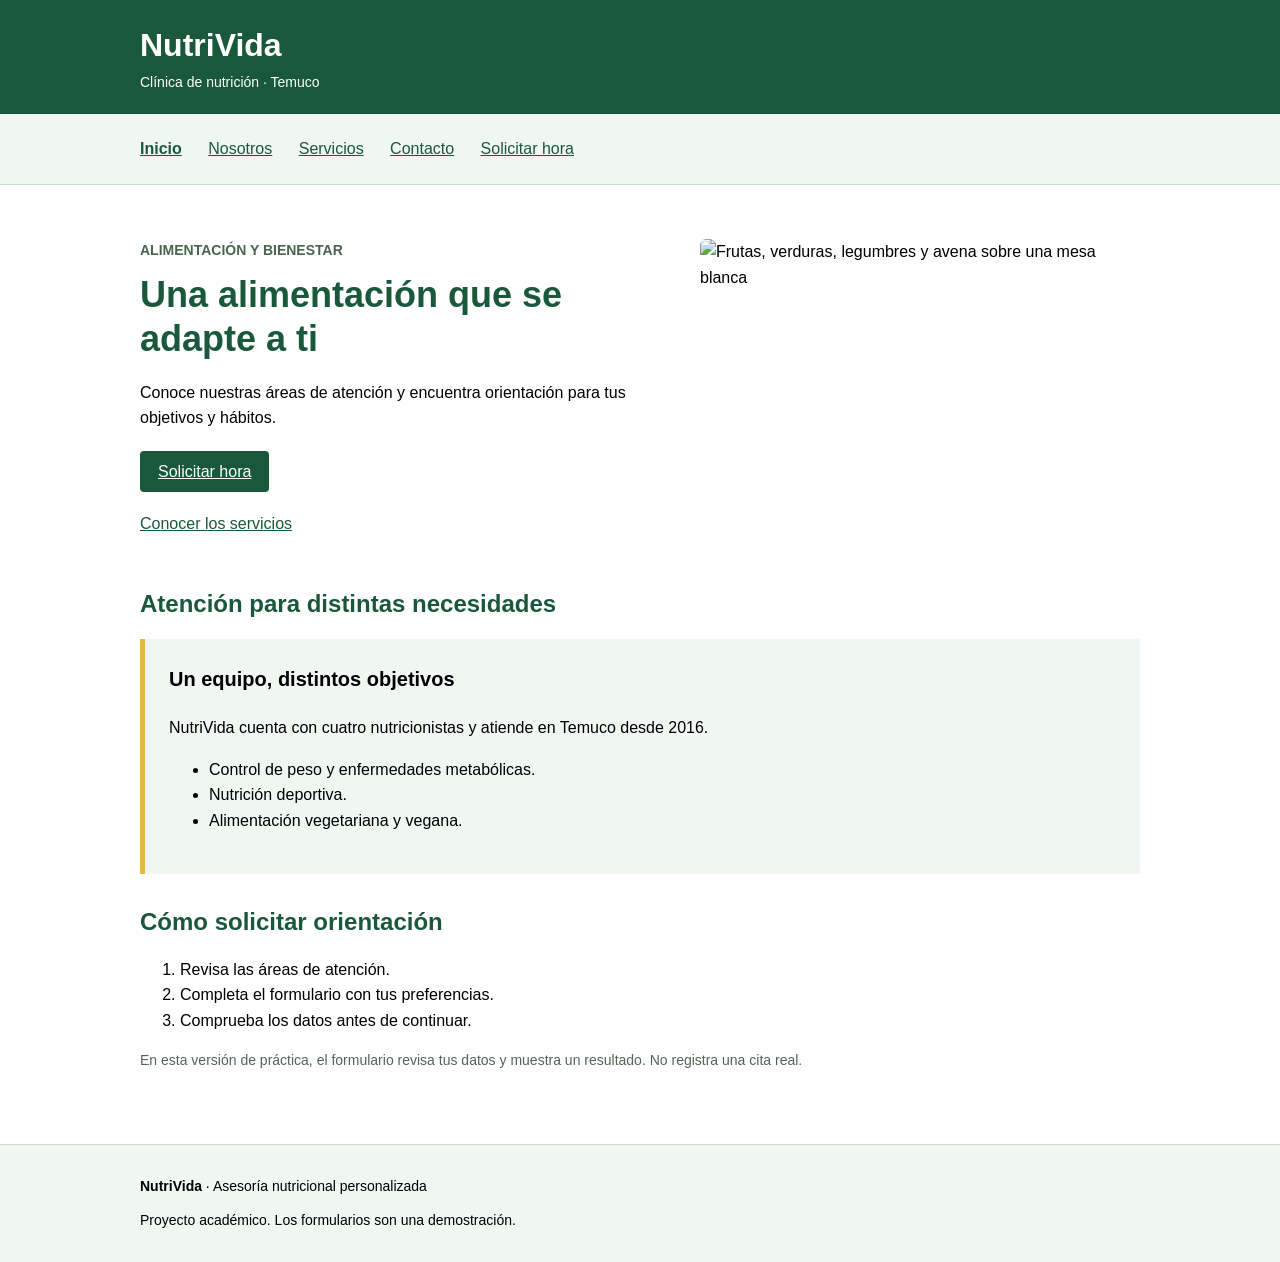
==== HTML/index.html @ b8f577fc "Completar las secciones informativas de Inicio Añade las necesidades de atención y los pasos para so" ====
<!DOCTYPE html>
<html lang="es">
<head>
    <meta name="viewport" content="width=device-width, initial-scale=1.0">
    <title>Inicio | NutriVida</title>


    <link rel="stylesheet" href="../css/style.css">
</head>

<body>

    <header>
        <div class="contenedor">
            <p class="marca">NutriVida</p>
            <p class="bajada">Clínica de nutrición · Temuco</p>
        </div>
    </header>

    
    <nav>
        <div class="contenedor">
            <a href="index.html" class="actual">Inicio</a>
            <a href="nosotros.html">Nosotros</a>
            <a href="servicios.html">Servicios</a>
            <a href="contacto.html">Contacto</a>
            <a href="solicitar-hora.html">Solicitar hora</a>
        </div>
    </nav>

    <main class="contenedor">
        <section class="portada">
            <div class="texto-portada">
                <p class="etiqueta">ALIMENTACIÓN Y BIENESTAR</p>
                <h1>Una alimentación que se adapte a ti</h1>
                <p>Conoce nuestras áreas de atención y encuentra orientación para tus objetivos y hábitos.</p>
                <p class="accion"><a class="boton" href="solicitar-hora.html">Solicitar hora</a></p>
                <p><a href="servicios.html">Conocer los servicios</a></p>
            </div>
            <img class="imagen-portada" src="../imagenes/alimentos-frescos.png" alt="Frutas, verduras, legumbres y avena sobre una mesa blanca">
        </section>
                <section>
            <h2>Atención para distintas necesidades</h2>
            <div class="destacado">
                <h3>Un equipo, distintos objetivos</h3>
                <p>NutriVida cuenta con cuatro nutricionistas y atiende en Temuco desde 2016.</p>
                <ul>
                    <li>Control de peso y enfermedades metabólicas.</li>
                    <li>Nutrición deportiva.</li>
                    <li>Alimentación vegetariana y vegana.</li>
                </ul>
            </div>
        </section>
        <section>
            <h2>Cómo solicitar orientación</h2>
            <ol>
                <li>Revisa las áreas de atención.</li>
                <li>Completa el formulario con tus preferencias.</li>
                <li>Comprueba los datos antes de continuar.</li>
            </ol>
            <p class="nota">En esta versión de práctica, el formulario revisa tus datos y muestra un resultado. No registra una cita real.</p>
        </section>

        

        

    </main>

    <footer>
        <div class="contenedor">
            <p><strong>NutriVida</strong> · Asesoría nutricional personalizada</p>
            <p>Proyecto académico. Los formularios son una demostración.</p>
        </div>
    </footer>

</body>
</html>
---- css/style.css ----
/* Estilos generales: una sola hoja para las cinco páginas. */
body {
    margin: 0;
    font-family: Arial, sans-serif;
    font-size: 16px;
    line-height: 1.6;
    color: #27372d
    background-color #ffffff;
}
.contenedor { width: 90%; max-width: 1000px; margin: 0 auto; }
header { background-color: #19583b; color: #ffffff; padding: 20px 0; }
.marca { font-size: 32px; font-weight: bold; margin: 0; }
.bajada { margin: 0; font-size: 14px; }
nav { background-color: #f0f6f2; padding: 16px 0; border-bottom: 1px solid #ccdcd1; }
nav a { color: #19583b; margin-right: 22px; line-height: 2.4; }
.actual { font-weight: bold; }
a { color: #19583b; }
main { padding-top: 30px; padding-bottom: 40px; }
section { margin-bottom: 32px; }
h1 { color: #19583b; font-size: 36px; line-height: 1.2; margin: 12px 0 20px; }
h2 { color: #19583b; font-size: 24px; line-height: 1.3; }
h3 { font-size: 20px; margin-top: 0; }
p { margin: 12px 0; }
.etiqueta { color: #49654e; font-size: 14px; font-weight: bold; }
/* float permite ubicar texto e imagen uno al lado del otro. */
.portada { overflow: auto; margin-top: 12px; margin-bottom: 40px; }
.texto-portada { float: left; width: 52%; }
.imagen-portada { float: right; width: 44%; height: auto; margin-top: 12px; border-radius: 6px; }
.accion { margin-top: 28px; margin-bottom: 26px; }
.boton { background-color: #19583b; color: #ffffff; padding: 12px 18px; border-radius: 4px; }
.destacado { background-color: #f0f6f2; padding: 24px; border-left: 5px solid #e4b849; }
.servicio { border: 1px solid #ccdcd1; padding: 20px 24px; margin-bottom: 16px; border-radius: 6px; }
.servicio h2 { margin: 4px 0 10px; }
.numero { font-weight: bold; color: #49654e; margin: 0; }
.nota { font-size: 14px; color: #53655a; }
/* Cada error tiene un párrafo propio debajo de su campo. */
form { max-width: 620px; border: 1px solid #ccdcd1; padding: 24px; border-radius: 6px; }
label { font-weight: bold; }
input, select, textarea { width: 92%; padding: 10px; margin-top: 6px; border: 1px solid #859b8c; border-radius: 4px; font-family: Arial, sans-serif; font-size: 16px; background-color: #ffffff; color: #27372d; }
button { background-color: #19583b; color: #ffffff; border: 1px solid #19583b; border-radius: 4px; padding: 12px 18px; font-size: 16px; }
.error { color: #a21d2c; font-size: 14px; margin: 4px 0 12px; }
.exito { color: #19583b; font-weight: bold; }
footer { background-color: #f0f6f2; border-top: 1px solid #ccdcd1; padding: 18px 0; font-size: 14px; }
/* En pantallas pequeñas la imagen queda debajo del texto. */
@media screen and (max-width: 768px) {
    .texto-portada { float: none; width: 100%; }
    .imagen-portada { float: none; width: 100%; max-width: 500px; }
    h1 { font-size: 30px; }
    nav a { margin-right: 12px; }
    form { padding: 16px; }
    .servicio { padding: 16px; }
}
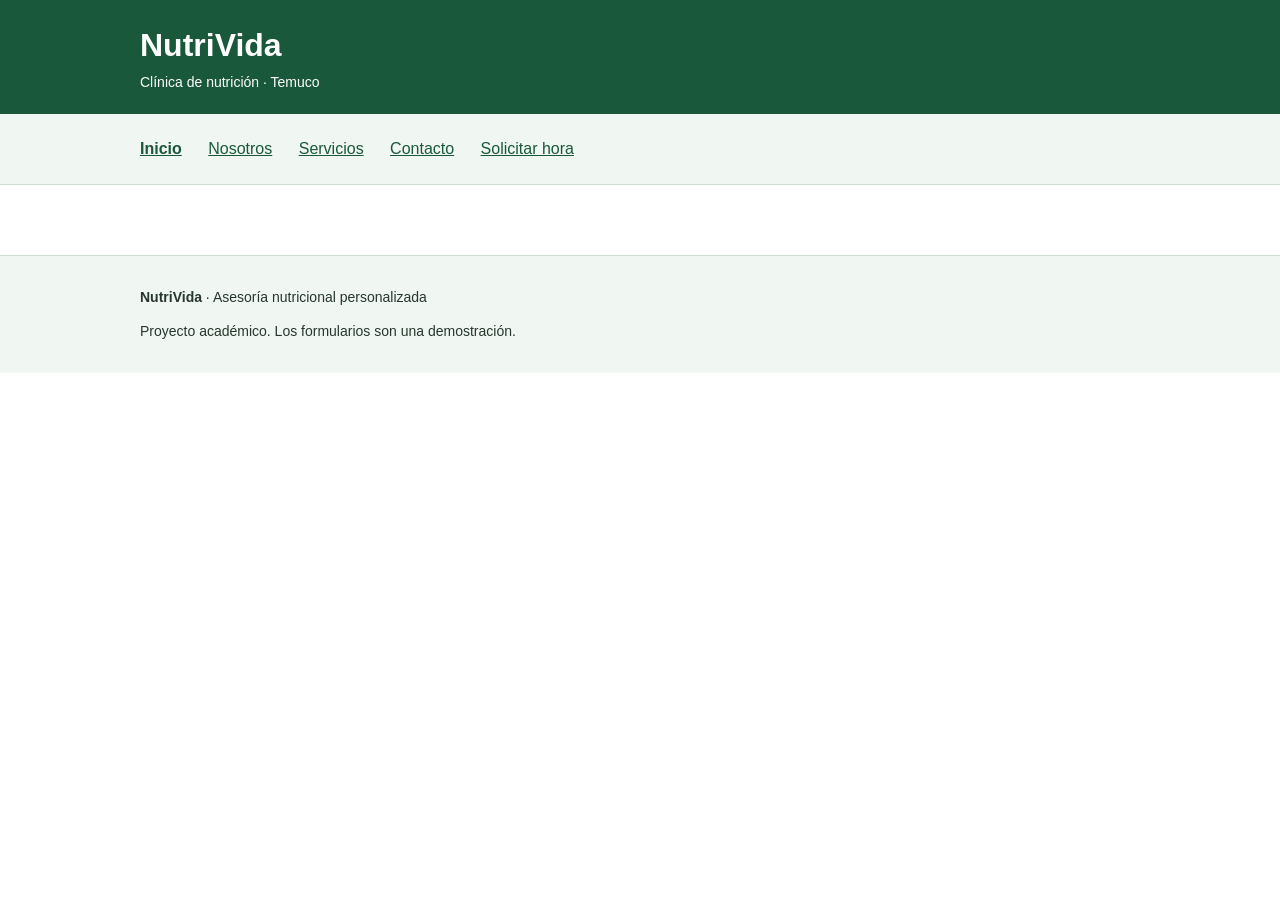
==== commit 7ab3d50b: "Crear la estructura HTML de Inicio Agrega HTML/index.html con configuración, encabezado, navegación," ====
--- a/HTML/index.html
+++ b/HTML/index.html
@@ -29,41 +29,6 @@
     </nav>
 
     <main class="contenedor">
-        <section class="portada">
-            <div class="texto-portada">
-                <p class="etiqueta">ALIMENTACIÓN Y BIENESTAR</p>
-                <h1>Una alimentación que se adapte a ti</h1>
-                <p>Conoce nuestras áreas de atención y encuentra orientación para tus objetivos y hábitos.</p>
-                <p class="accion"><a class="boton" href="solicitar-hora.html">Solicitar hora</a></p>
-                <p><a href="servicios.html">Conocer los servicios</a></p>
-            </div>
-            <img class="imagen-portada" src="../imagenes/alimentos-frescos.png" alt="Frutas, verduras, legumbres y avena sobre una mesa blanca">
-        </section>
-                <section>
-            <h2>Atención para distintas necesidades</h2>
-            <div class="destacado">
-                <h3>Un equipo, distintos objetivos</h3>
-                <p>NutriVida cuenta con cuatro nutricionistas y atiende en Temuco desde 2016.</p>
-                <ul>
-                    <li>Control de peso y enfermedades metabólicas.</li>
-                    <li>Nutrición deportiva.</li>
-                    <li>Alimentación vegetariana y vegana.</li>
-                </ul>
-            </div>
-        </section>
-        <section>
-            <h2>Cómo solicitar orientación</h2>
-            <ol>
-                <li>Revisa las áreas de atención.</li>
-                <li>Completa el formulario con tus preferencias.</li>
-                <li>Comprueba los datos antes de continuar.</li>
-            </ol>
-            <p class="nota">En esta versión de práctica, el formulario revisa tus datos y muestra un resultado. No registra una cita real.</p>
-        </section>
-
-        
-
-        
 
     </main>
 
--- a/css/style.css
+++ b/css/style.css
@@ -1,12 +1,5 @@
 /* Estilos generales: una sola hoja para las cinco páginas. */
-body {
-    margin: 0;
-    font-family: Arial, sans-serif;
-    font-size: 16px;
-    line-height: 1.6;
-    color: #27372d
-    background-color #ffffff;
-}
+body { margin: 0; font-family: Arial, sans-serif; font-size: 16px; line-height: 1.6; color: #27372d; background-color: #ffffff; }
 .contenedor { width: 90%; max-width: 1000px; margin: 0 auto; }
 header { background-color: #19583b; color: #ffffff; padding: 20px 0; }
 .marca { font-size: 32px; font-weight: bold; margin: 0; }
@@ -22,6 +15,7 @@
 h3 { font-size: 20px; margin-top: 0; }
 p { margin: 12px 0; }
 .etiqueta { color: #49654e; font-size: 14px; font-weight: bold; }
+
 /* float permite ubicar texto e imagen uno al lado del otro. */
 .portada { overflow: auto; margin-top: 12px; margin-bottom: 40px; }
 .texto-portada { float: left; width: 52%; }
@@ -33,6 +27,7 @@
 .servicio h2 { margin: 4px 0 10px; }
 .numero { font-weight: bold; color: #49654e; margin: 0; }
 .nota { font-size: 14px; color: #53655a; }
+
 /* Cada error tiene un párrafo propio debajo de su campo. */
 form { max-width: 620px; border: 1px solid #ccdcd1; padding: 24px; border-radius: 6px; }
 label { font-weight: bold; }
@@ -40,7 +35,9 @@
 button { background-color: #19583b; color: #ffffff; border: 1px solid #19583b; border-radius: 4px; padding: 12px 18px; font-size: 16px; }
 .error { color: #a21d2c; font-size: 14px; margin: 4px 0 12px; }
 .exito { color: #19583b; font-weight: bold; }
+
 footer { background-color: #f0f6f2; border-top: 1px solid #ccdcd1; padding: 18px 0; font-size: 14px; }
+
 /* En pantallas pequeñas la imagen queda debajo del texto. */
 @media screen and (max-width: 768px) {
     .texto-portada { float: none; width: 100%; }
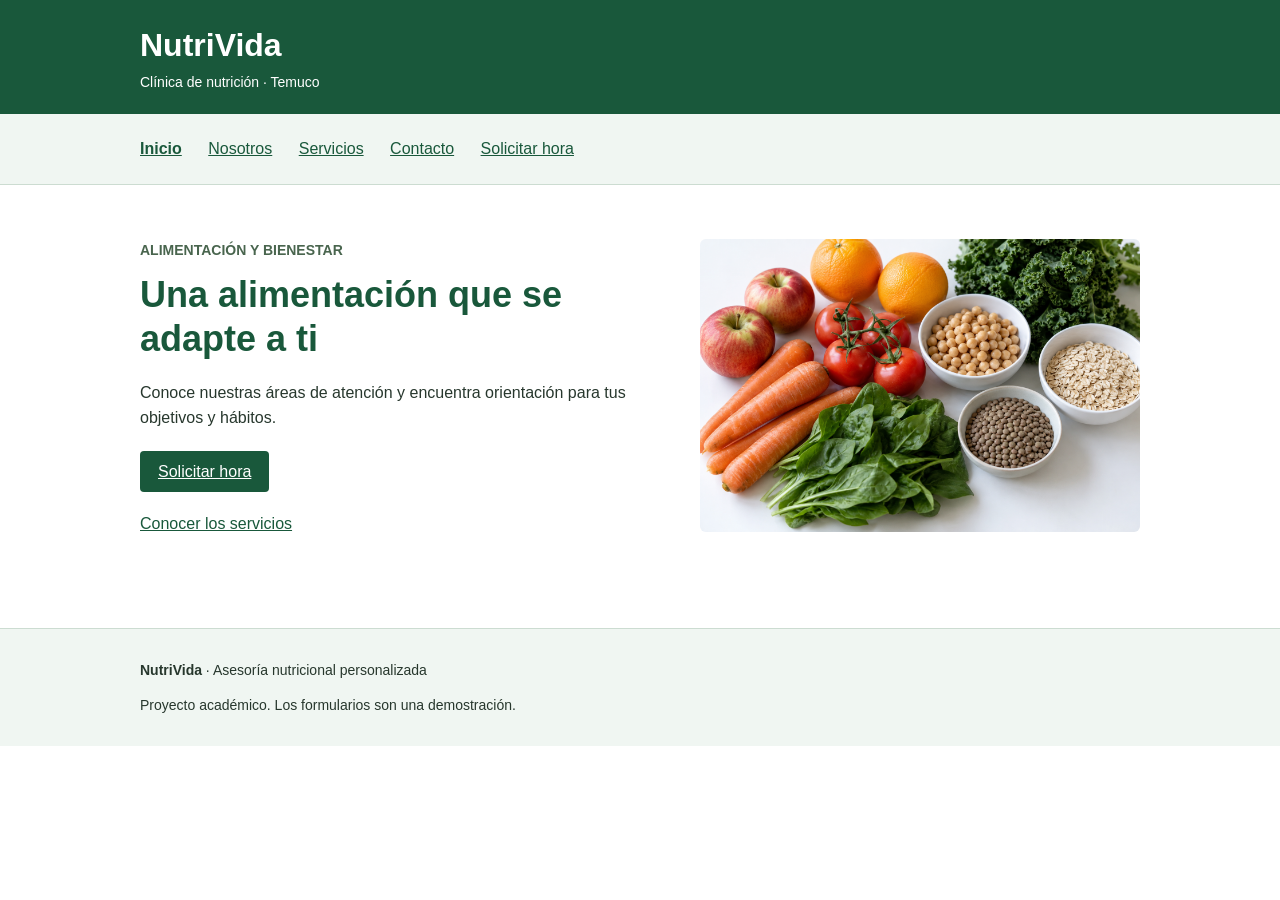
==== commit 0c20da7c: "Agregar la portada y la imagen de Inicio Incorpora el título, los enlaces de portada y la imagen loc" ====
--- a/HTML/index.html
+++ b/HTML/index.html
@@ -29,6 +29,18 @@
     </nav>
 
     <main class="contenedor">
+        <section class="portada">
+            <div class="texto-portada">
+                <p class="etiqueta">ALIMENTACIÓN Y BIENESTAR</p>
+                <h1>Una alimentación que se adapte a ti</h1>
+                <p>Conoce nuestras áreas de atención y encuentra orientación para tus objetivos y hábitos.</p>
+                <p class="accion"><a class="boton" href="solicitar-hora.html">Solicitar hora</a></p>
+                <p><a href="servicios.html">Conocer los servicios</a></p>
+            </div>
+            <img class="imagen-portada" src="../imagenes/alimentos-frescos.png" alt="Frutas, verduras, legumbres y avena sobre una mesa blanca">
+        </section>
+
+        
 
     </main>
 
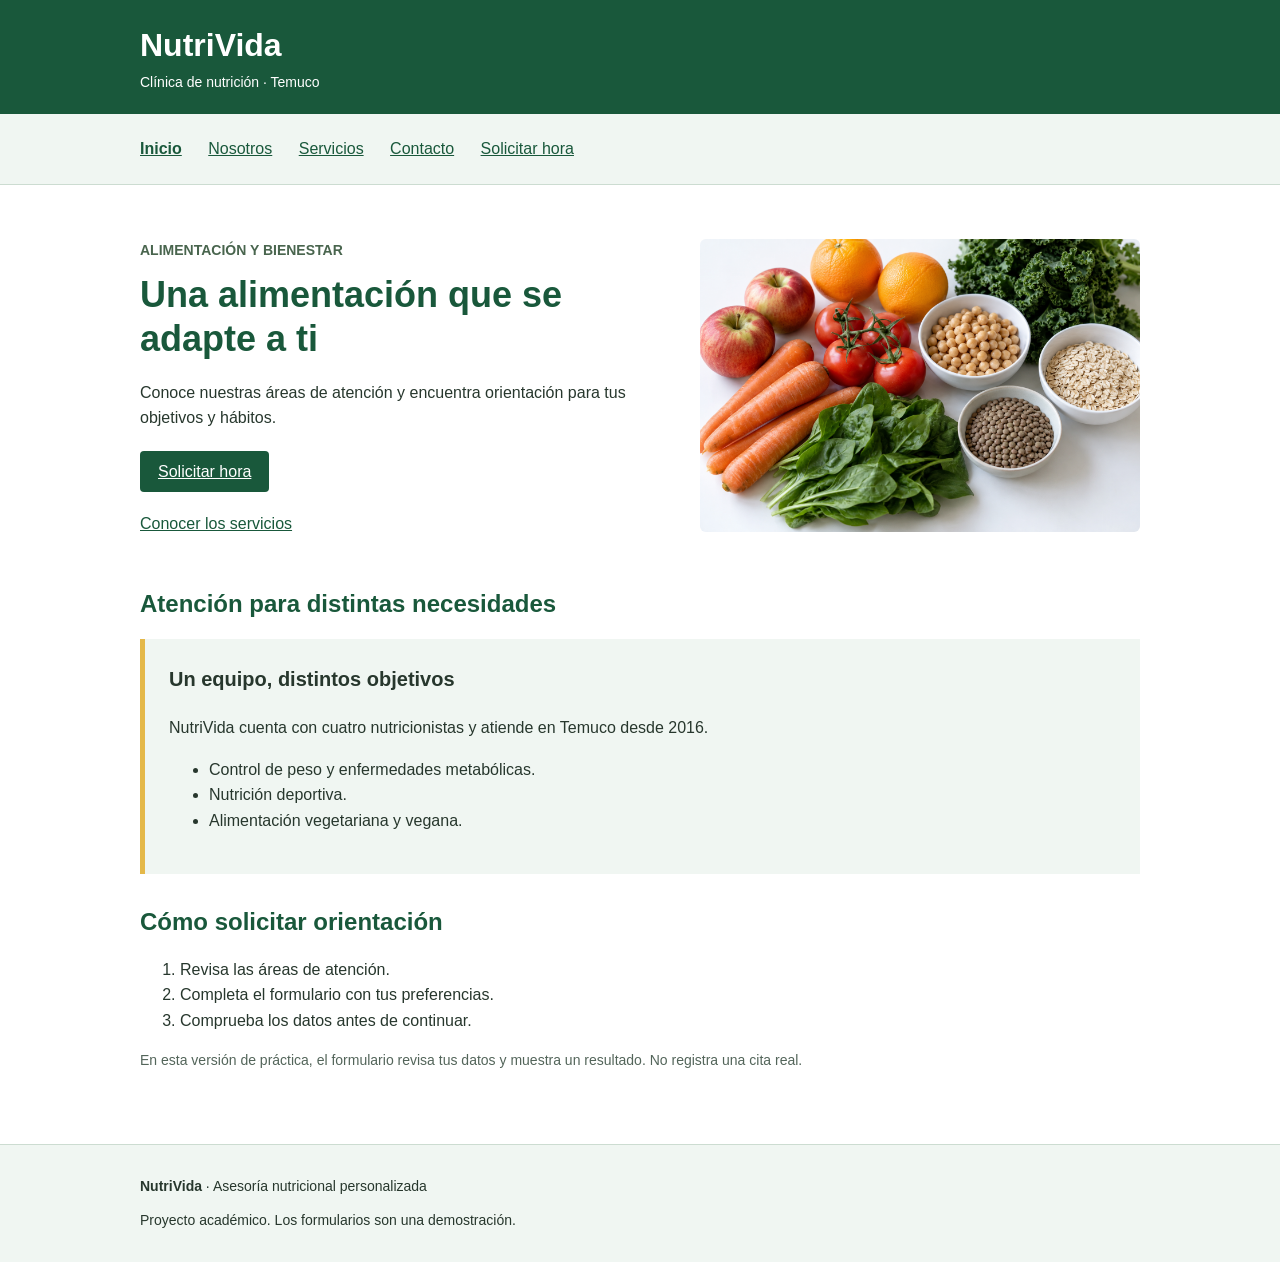
==== commit bd068d37: "Se agrega meta charset="UTF-8" Se agrega <meta charset="UTF-8">" ====
--- a/HTML/index.html
+++ b/HTML/index.html
@@ -1,6 +1,7 @@
 <!DOCTYPE html>
 <html lang="es">
 <head>
+    <meta charset="UTF-8">
     <meta name="viewport" content="width=device-width, initial-scale=1.0">
     <title>Inicio | NutriVida</title>
 
@@ -39,9 +40,27 @@
             </div>
             <img class="imagen-portada" src="../imagenes/alimentos-frescos.png" alt="Frutas, verduras, legumbres y avena sobre una mesa blanca">
         </section>
-
-        
-
+        <section>
+            <h2>Atención para distintas necesidades</h2>
+            <div class="destacado">
+                <h3>Un equipo, distintos objetivos</h3>
+                <p>NutriVida cuenta con cuatro nutricionistas y atiende en Temuco desde 2016.</p>
+                <ul>
+                    <li>Control de peso y enfermedades metabólicas.</li>
+                    <li>Nutrición deportiva.</li>
+                    <li>Alimentación vegetariana y vegana.</li>
+                </ul>
+            </div>
+        </section>
+        <section>
+            <h2>Cómo solicitar orientación</h2>
+            <ol>
+                <li>Revisa las áreas de atención.</li>
+                <li>Completa el formulario con tus preferencias.</li>
+                <li>Comprueba los datos antes de continuar.</li>
+            </ol>
+            <p class="nota">En esta versión de práctica, el formulario revisa tus datos y muestra un resultado. No registra una cita real.</p>
+        </section>
     </main>
 
     <footer>
--- a/css/style.css
+++ b/css/style.css
@@ -46,4 +46,4 @@
     nav a { margin-right: 12px; }
     form { padding: 16px; }
     .servicio { padding: 16px; }
-}
+}
